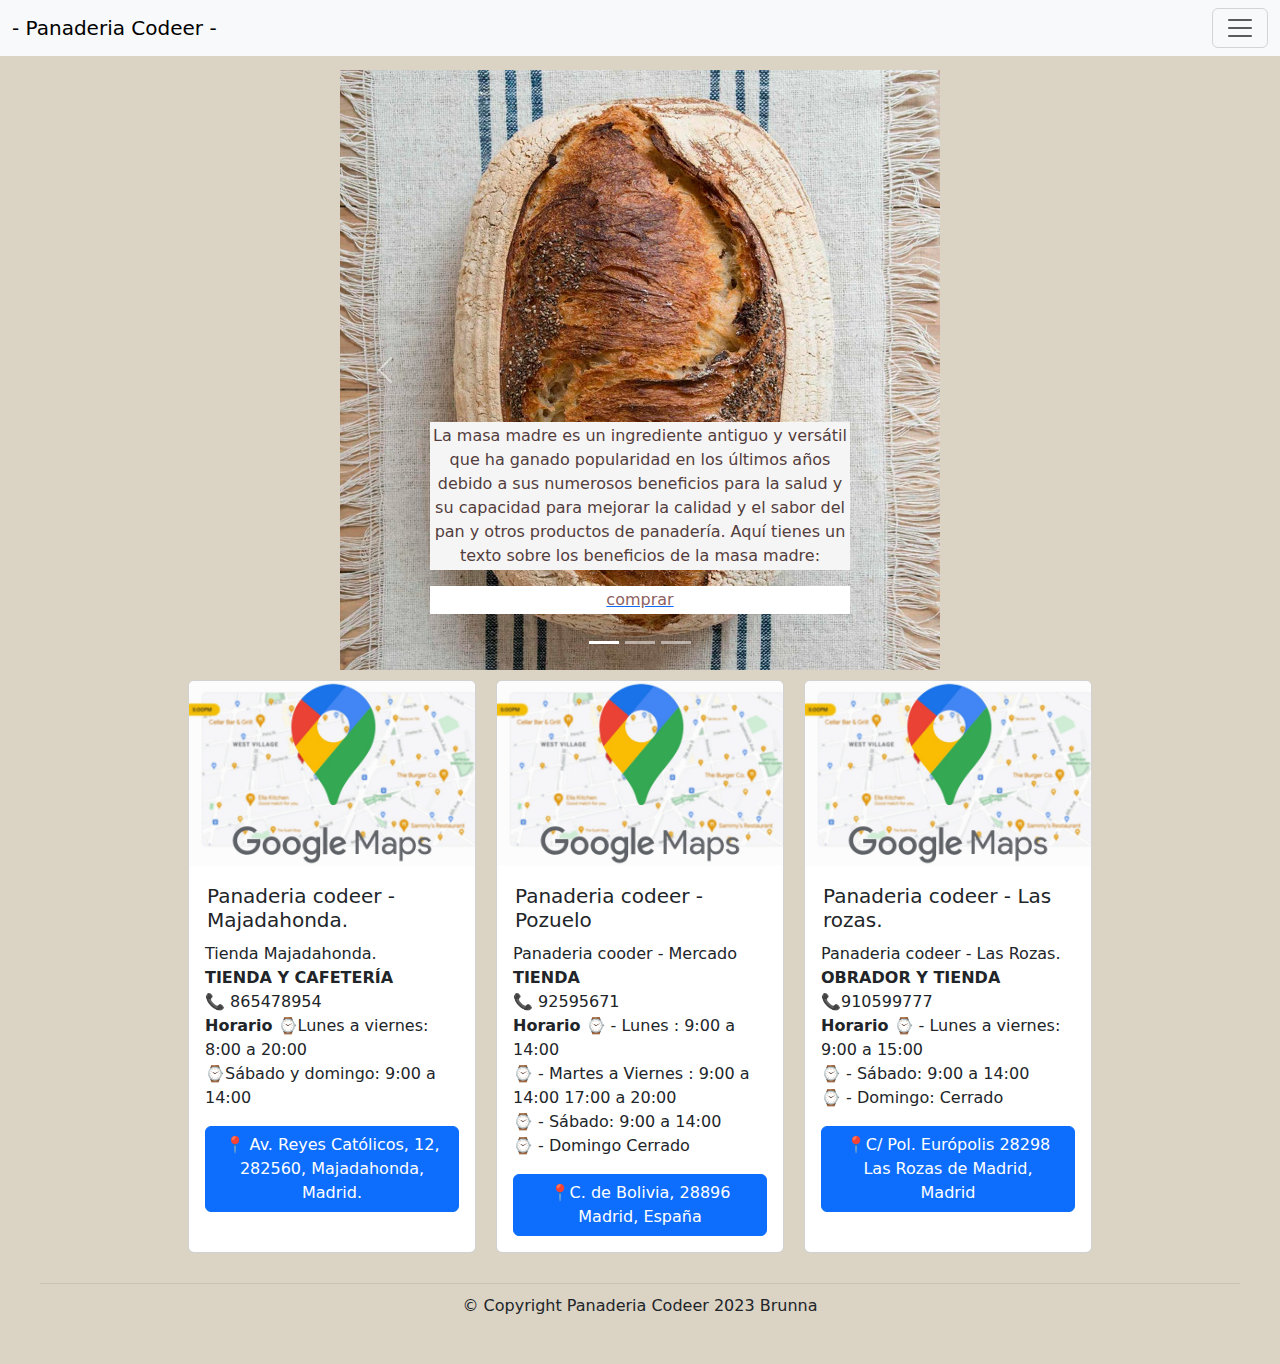
==== index.html @ db5e292a "subiendocodigoalgit" ====
<!DOCTYPE html>
<html lang="en">

<head>
    <meta charset="UTF-8">
    <meta http-equiv="X-UA-Compatible" content="IE=edge">
    <meta name="viewport" content="width=device-width, initial-scale=1.0">
    <title>Productos - Panaderia Codeer.</title>

    <link rel="stylesheet" href="https://cdn.jsdelivr.net/npm/bootstrap@5.0.2/dist/css/bootstrap.min.css">
    <link rel="stylesheet" href="style.css">

</head>

<body>
    <header>

        <!-- navbar -->
        <div class="caja" style="display: flex; justify-content: center;">
            <nav class="navbar navbar-light bg-light fixed-top">
                <div class="container-fluid">
                    <a class="navbar-brand" href="#" style="text-align: center;">
                        - Panaderia Codeer -</a>
                    <button class="navbar-toggler" type="button" data-bs-toggle="offcanvas"
                        data-bs-target="#offcanvasNavbar" aria-controls="offcanvasNavbar">
                        <span class="navbar-toggler-icon"></span>
                    </button>
                    <div class="offcanvas offcanvas-end" tabindex="-1" id="offcanvasNavbar"
                        aria-labelledby="offcanvasNavbarLabel">
                        <div class="offcanvas-header">

                            <button type="button" class="btn-close" data-bs-dismiss="offcanvas"
                                aria-label="Close"></button>
                        </div>
                        <div class="offcanvas-body">
                            <ul class="navbar-nav justify-content-end flex-grow-1 pe-3">
                                <li class="nav-item">
                                    <a class="nav-link active" aria-current="page" href="index.html">Inicio</a>
                                </li>
                                <li class="nav-item">
                                    <a class="nav-link" href="nuestrosproductos.html">Nuestros Productos.</a>
                                </li>
                                <li class="nav-item">
                                    <a class="nav-link" href="acercadenosotros.html">Acerca de nosotros</a>
                                </li>
                                <li class="nav-item">
                                    <a class="nav-link" href="contacto.html">Contacto</a>
                                </li>
                                <li class="nav-item">
                                    <a class="nav-link" href="opinionesdelcliente.html">Opiniones del cliente</a>
                                </li>
                            </ul>
                            <form class="d-flex" role="search">
                                <input class="form-control me-2" type="search" placeholder="Buscar" aria-label="Buscar">
                                <button class="btn btn-outline-success" type="submit">Buscar</button>
                            </form>
                        </div>
                    </div>
                </div>
            </nav>

        </div>

    </header>
    <main>
        <main>
            <div id="carouselExampleCaptions" class="carousel slide" data-bs-ride="carousel">
                <div class="carousel-indicators">
                    <button type="button" data-bs-target="#carouselExampleCaptions" data-bs-slide-to="0" class="active"
                        aria-current="true" aria-label="Slide 1"></button>
                    <button type="button" data-bs-target="#carouselExampleCaptions" data-bs-slide-to="1"
                        aria-label="Slide 2"></button>
                    <button type="button" data-bs-target="#carouselExampleCaptions" data-bs-slide-to="2"
                        aria-label="Slide 3"></button>
                </div>
                <div class="carousel-inner">
                    <div class="carousel-item active">
                        <img src="imagenes/Blanco02-1.jpg" class="d-block w-100" alt="...">
                        <div class="carousel-caption d-none d-md-block">
                            
                            <p class="producto-descripcion">La masa madre es un ingrediente antiguo y versátil que ha
                                ganado popularidad en los últimos años debido a sus numerosos beneficios para la salud y
                                su capacidad para mejorar la calidad y el sabor del pan y otros productos de panadería.
                                Aquí tienes un texto sobre los beneficios de la masa madre:</p>

                            <a
                                href="file:///home/brunna/Escritorio/coder%20house%20mi%20panaderia/nuestrosproductos.html">
                                <p class="producto-precio">comprar </p>
                            </a>

                        </div>
                    </div>

                    <div class="carousel-item">
                        <img src="imagenes/Blanco03-1.jpg" class="d-block w-100" alt="...">
                        <div class="carousel-caption d-none d-md-block">
                           
                            <p class="producto-descripcion">


                                Además de mejorar la digestibilidad, la masa madre también puede ayudar a reducir el índice glucémico de los alimentos horneados. Debido a la fermentación prolongada, los azúcares presentes en la harina son convertidos en ácido láctico y otros compuestos orgánicos. Esto significa que los alimentos elaborados con masa madre liberan gradualmente la glucosa en el torrente sanguíneo, evitando picos de azúcar en la sangre y proporcionando energía de manera más sostenida. Esto puede ser especialmente beneficioso para las personas con diabetes o que buscan mantener niveles estables de azúcar en la sangre.
                            </p>
                            <a
                                href="file:///home/brunna/Escritorio/coder%20house%20mi%20panaderia/nuestrosproductos.html">
                                <p class="producto-precio">comprar </p>
                            </a>
                        </div>
                    </div>
                    <div class="carousel-item">
                        <img src="imagenes/Blanco06-1.jpg" class="d-block w-100" alt="...">
                        <div class="carousel-caption d-none d-md-block">

                            <p class="producto-descripcion">Uno de los principales beneficios de utilizar masa madre en
                                la panadería es su capacidad para mejorar la digestibilidad de los alimentos. Durante la
                                fermentación, las bacterias y levaduras presentes en la masa madre producen enzimas que
                                descomponen los carbohidratos y las proteínas presentes en la harina. Esto hace que los
                                nutrientes sean más fáciles de absorber por nuestro organismo, lo que puede ser
                                especialmente beneficioso para aquellas personas que tienen sensibilidad al gluten o
                                problemas digestivos.</p>
                            <a
                                href="file:///home/brunna/Escritorio/coder%20house%20mi%20panaderia/nuestrosproductos.html">
                                <p class="producto-precio">comprar </p>
                            </a>
                        </div>
                    </div>
                </div>
                <button class="carousel-control-prev" type="button" data-bs-target="#carouselExampleCaptions"
                    data-bs-slide="prev">
                    <span class="carousel-control-prev-icon" aria-hidden="true"></span>
                    <span class="visually-hidden">Anterior</span>
                </button>
                <button class="carousel-control-next" type="button" data-bs-target="#carouselExampleCaptions"
                    data-bs-slide="next">
                    <span class="carousel-control-next-icon" aria-hidden="true"></span>
                    <span class="visually-hidden">Siguiente</span>
                </button>
            </div>
















            <!--tarjeta de ubicacion de tiendas -->

            <div class="ubicacion">
                <div class="card" style="width: 18rem;">
                    <img src="imagenes/google-maps.jpg" class="card-img-top" alt="...">
                    <div class="card-body">
                        <h5 class="card-title"> Panaderia codeer - Majadahonda. </h5>
                        <p class="card-text">

                            Tienda Majadahonda.<br>

                            <Strong>TIENDA Y CAFETERÍA</Strong> <br>



                            📞 865478954<br>

                            <strong>Horario</strong>

                            ⌚Lunes a viernes: 8:00 a 20:00 <br>

                            ⌚Sábado y domingo: 9:00 a 14:00<br>

                        </p>
                        <a href="https://www.google.com/maps?client=ubuntu-sn&hs=EXv&channel=fs&output=search&q=google+maps&entry=mc&sa=X&ved=2ahUKEwjfyeuF7sX_AhUhRKQEHTLAAh4Q0pQJegQIDRAB"
                            class="btn btn-primary">📍 Av. Reyes Católicos, 12, 282560,
                            Majadahonda, Madrid.</a>
                    </div>
                </div>
                <div class="card" style="width: 18rem;">
                    <img src="imagenes/google-maps.jpg" class="card-img-top" alt="...">
                    <div class="card-body">
                        <h5 class="card-title">Panaderia codeer - Pozuelo </h5>
                        <p class="card-text">


                            Panaderia cooder - Mercado

                            <strong>TIENDA</strong> <br>



                            📞 92595671 <br>


                            <strong>Horario</strong>
                            ⌚ - Lunes : 9:00 a 14:00<br>

                            ⌚ - Martes a Viernes : 9:00 a 14:00

                            17:00 a 20:00<br>

                            ⌚ - Sábado: 9:00 a 14:00<br>

                            ⌚ - Domingo Cerrado

                        </p>
                        <a href="https://www.google.com/maps?client=ubuntu-sn&hs=EXv&channel=fs&output=search&q=google+maps&entry=mc&sa=X&ved=2ahUKEwjfyeuF7sX_AhUhRKQEHTLAAh4Q0pQJegQIDRAB"
                            class="btn btn-primary">📍C. de Bolivia,
                            28896 Madrid, España</a>
                    </div>
                </div>
                <div class="card" style="width: 18rem;">
                    <img src="imagenes/google-maps.jpg" class="card-img-top" alt="...">
                    <div class="card-body">
                        <h5 class="card-title">Panaderia codeer - Las rozas.</h5>
                        <p class="card-text">

                            Panaderia codeer - Las Rozas.

                            <strong>OBRADOR Y TIENDA</strong> <br>




                            📞910599777 <br>

                            <strong>Horario</strong>
                            ⌚ - Lunes a viernes: 9:00 a 15:00 <br>


                            ⌚ - Sábado: 9:00 a 14:00 <br>


                            ⌚ - Domingo: Cerrado <br>


                        </p>
                        <a href="https://www.google.com/maps?client=ubuntu-sn&hs=EXv&channel=fs&output=search&q=google+maps&entry=mc&sa=X&ved=2ahUKEwjfyeuF7sX_AhUhRKQEHTLAAh4Q0pQJegQIDRAB"
                            class="btn btn-primary">📍C/ Pol. Európolis
                            28298 Las Rozas de Madrid, Madrid</a>
                    </div>
                </div>
            </div>










        </main>

        <footer>


            <div class="footer-container">
                <p>© Copyright Panaderia Codeer 2023 Brunna</p>
            </div>

        </footer>
        <script src="https://cdn.jsdelivr.net/npm/bootstrap@5.0.2/dist/js/bootstrap.min.js"></script>



</body>

</html>
---- style.css ----
/*añadir animaciones en  los h2*/

  @keyframes animateHeading {
    0% {
      opacity: 0;
      transform: scale(0.8);
    }
  
    100% {
      opacity: 1;
      transform: scale(1);
    }
  } 
  .heading-animation {
    text-align: center;
    margin: 0 auto;
  }
  /**fin de animacion**/

/* pagina principal y navbar*/
body {
    background-color: rgb(219, 212, 197);
    margin-top: 50px
  }
  
  
  .caja {
    background-color:  rgb(219, 212, 197);
    color: rgb(219, 212, 197);
    display: flex;
    justify-content: center;
    align-items: center;
    padding: 10px;
  }
  
 
  
  nav ul {
    list-style: none;
    margin: 0;
    padding: 0;
  }
 
  nav li {
    display: inline-block;
    margin-right: 20px;
  }
  
  nav li:last-child {
    margin-right: 0;
  }
  
  /* pagina principal y navbar*/

  /* animacion añadirda*/

  .ubicacion {
    display: flex;
    justify-content: center;
  }
  
  .card-container {
    display: flex;
    flex-wrap: wrap;
    justify-content: center;
  }
  
  .card {
    width: 18rem;
    margin: 10px;
  }
   
  h1 {
    font-size:xx-large;
    text-align: center;
  }
  .acerca-de-nosotros {
    display: flex;
    flex-direction: column;
    align-items: center;
  }
  
  
  
  .topico {
    margin: 20px;
    text-align: center;
  }
  
  .topico h2 {
    font-size: 24px;
    margin-bottom: 10px;
  }
  
  .topico p {
    font-size: 16px;
    line-height: 1.5;
  }
  .producto-descripcion{
  
    background-color: rgb(246, 245, 245);
    color: rgb(83, 61, 61);
    padding: 2px;
    
  }
  
  h5{
  
    background-color: rgb(255, 255, 255);
  color: rgb(141, 97, 97);
  padding: 2px;
  }
  .producto-precio{
    background-color: rgb(255, 255, 255);
    color: rgb(141, 97, 97);
    padding: 2px;
  }
  #carouselExampleCaptions {
    max-width: 600px; 
    margin: 0 auto; 
  }
  form {
    max-width: 400px;
    margin: 0 auto;
    background-color: #fff;
    padding: 20px;
    border-radius: 5px;
    box-shadow: 0 2px 5px rgba(0, 0, 0, 0.1);
  }
  
  label {
    display: block;
    margin-bottom: 5px;
    color: #555;
  }
  
  input[type="text"],
  input[type="email"],
  select,
  input[type="number"] {
    width: 100%;
    padding: 10px;
    margin-bottom: 15px;
    border: 1px solid #ccc;
    border-radius: 4px;
  }
  
  input[type="submit"] {
    background-color: #4caf50;
    color: #fff;
    border: none;
    padding: 10px 20px;
    border-radius: 4px;
    cursor: pointer;
  }
  
  input[type="submit"]:hover {
    background-color: #45a049;
  }

  .especial {
    display: flex;
    flex-direction: column;
    align-items: center;
    justify-content: center;
    height: 100vh;
    width: 100%;
    max-width: 600px;
    margin: 0 auto;
    padding: 2px;
    border: 5px solid rgb(151, 153, 132);
    border-radius: 10px;
    box-sizing: border-box;
    
  }
  
  
  
  .opniones {
    display: flex;
    justify-content: space-between;
  }
  .review-box {
    width: 30%;
    border: 1px solid gray;
    padding: 10px;
  }  
  
  footer {
    background-color:  rgb(219, 212, 197);
    padding: 20px 0;
  }
  
  .footer-container {
    max-width: 1200px;
    margin: 0 auto;
    border-top: 1px solid  rgb(203, 195, 175);
    padding: 10px;
    text-align: center;
  }
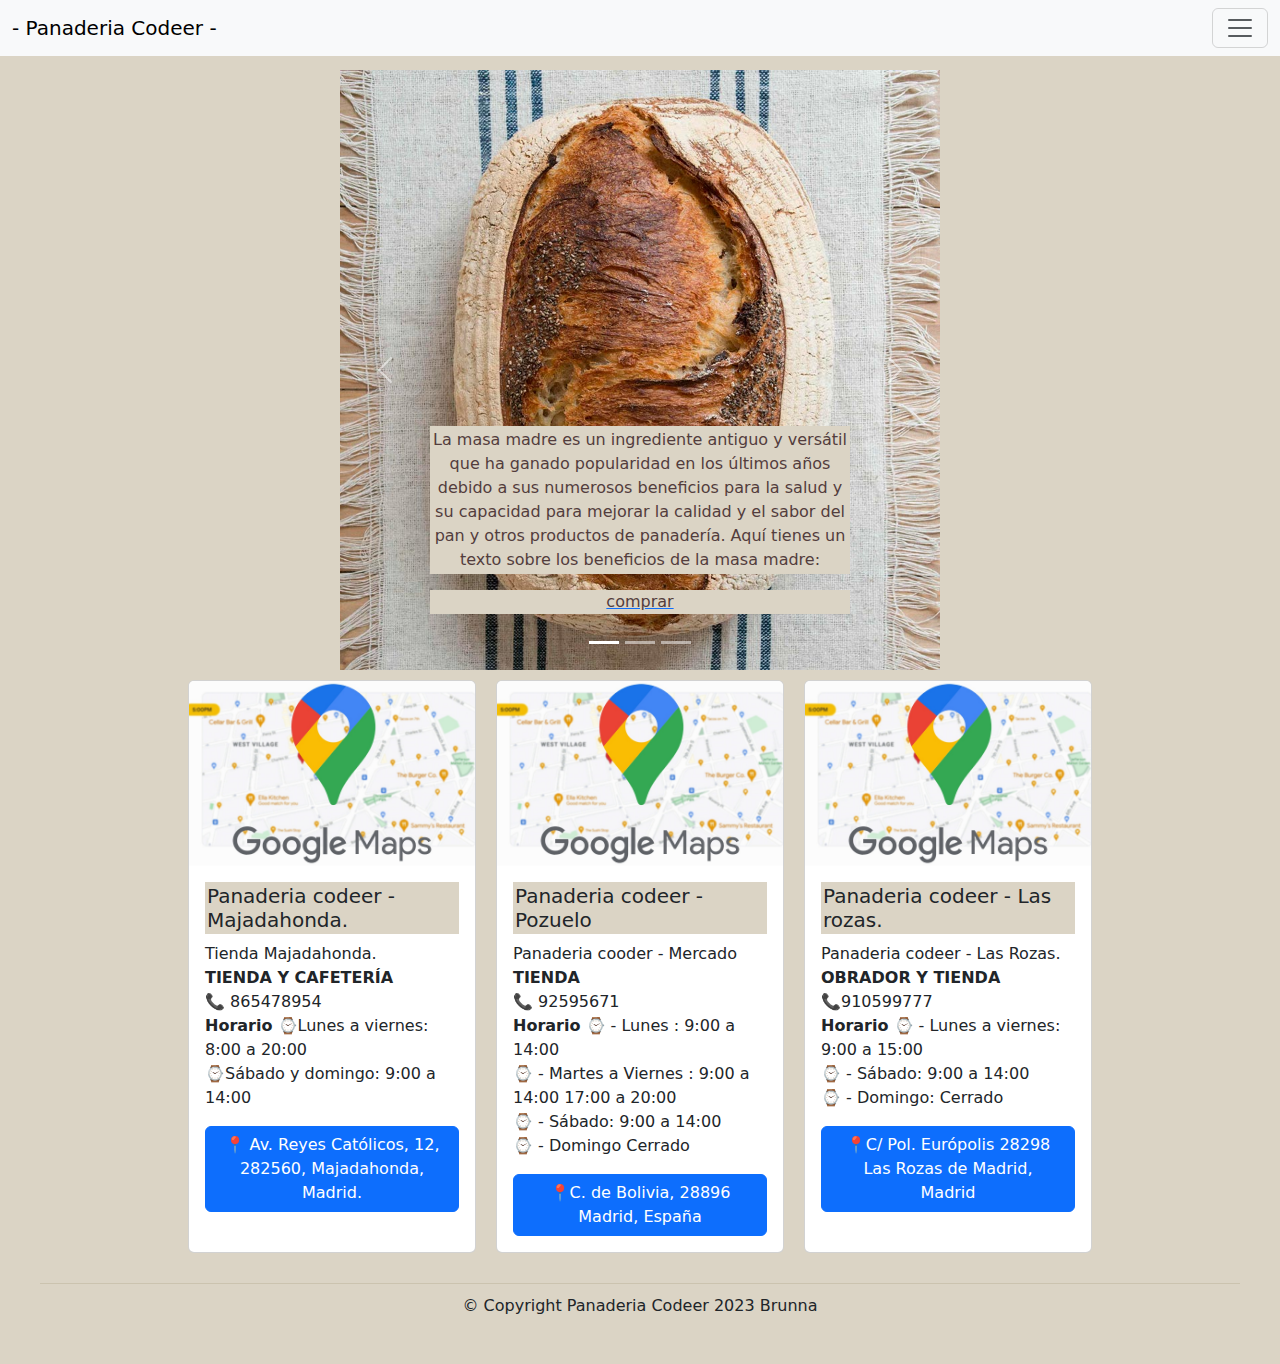
==== commit 8c842451: "agregando variables y nesting" ====
--- a/index.html
+++ b/index.html
@@ -8,7 +8,7 @@
     <title>Productos - Panaderia Codeer.</title>
 
     <link rel="stylesheet" href="https://cdn.jsdelivr.net/npm/bootstrap@5.0.2/dist/css/bootstrap.min.css">
-    <link rel="stylesheet" href="style.css">
+    <link rel="stylesheet" href="sass/style.css">
 
 </head>
 
--- a/sass/style.css
+++ b/sass/style.css
@@ -0,0 +1,189 @@
+@charset "UTF-8";
+/*aplicar variables*/
+/* pagina principal y navbar*/
+/*nesting en body*/
+body {
+  background-color: rgb(219, 212, 197);
+  margin-top: 50px;
+}
+body .caja {
+  background-color: rgb(219, 212, 197);
+  color: rgb(83, 61, 61);
+  display: flex;
+  justify-content: center;
+  align-items: center;
+  padding: 10px;
+}
+
+/*nesting en el navbar*/
+nav ul {
+  list-style: none;
+  margin: 0;
+  padding: 0;
+}
+nav li {
+  display: inline-block;
+  margin-right: 20px;
+}
+nav li:last-child {
+  margin-right: 0;
+}
+
+.ubicacion {
+  display: flex;
+  justify-content: center;
+}
+
+.card-container {
+  display: flex;
+  flex-wrap: wrap;
+  justify-content: center;
+}
+
+.card {
+  width: 18rem;
+  margin: 10px;
+}
+
+h1 {
+  font-size: xx-large;
+  text-align: center;
+}
+
+/*añadir animacion en el apartado acerca de nosostros*/
+.acerca-de-nosotros {
+  display: flex;
+  flex-direction: column;
+  align-items: center;
+}
+
+/* Definición de la animación */
+@keyframes slideIn {
+  0% {
+    opacity: 0;
+    transform: translateY(-20px);
+  }
+  100% {
+    opacity: 1;
+    transform: translateY(0);
+  }
+}
+/* Aplicar la animación al elemento */
+.heading-animation {
+  animation: slideIn 1s ease-in-out;
+}
+
+.topico {
+  margin: 20px;
+  text-align: center;
+}
+
+.topico h2 {
+  font-size: 24px;
+  margin-bottom: 10px;
+}
+
+.topico p {
+  font-size: 16px;
+  line-height: 1.5;
+}
+
+.producto-descripcion {
+  background-color: rgb(219, 212, 197);
+  color: rgb(83, 61, 61);
+  padding: 2px;
+}
+
+h5 {
+  background-color: rgb(219, 212, 197);
+  color: rgb(83, 61, 61);
+  padding: 2px;
+}
+
+.producto-precio {
+  background-color: rgb(219, 212, 197);
+  color: rgb(83, 61, 61);
+}
+
+#carouselExampleCaptions {
+  max-width: 600px;
+  margin: 0 auto;
+}
+
+form {
+  max-width: 400px;
+  margin: 0 auto;
+  background-color: #fff;
+  padding: 20px;
+  border-radius: 5px;
+  box-shadow: 0 2px 5px rgba(0, 0, 0, 0.1);
+}
+
+label {
+  display: block;
+  margin-bottom: 5px;
+  color: #555;
+}
+
+input[type=text],
+input[type=email],
+select,
+input[type=number] {
+  width: 100%;
+  padding: 10px;
+  margin-bottom: 15px;
+  border: 1px solid #ccc;
+  border-radius: 4px;
+}
+
+input[type=submit] {
+  background-color: #4caf50;
+  color: #fff;
+  border: none;
+  padding: 10px 20px;
+  border-radius: 4px;
+  cursor: pointer;
+}
+
+input[type=submit]:hover {
+  background-color: #45a049;
+}
+
+.especial {
+  display: flex;
+  flex-direction: column;
+  align-items: center;
+  justify-content: center;
+  height: 100vh;
+  width: 100%;
+  max-width: 600px;
+  margin: 0 auto;
+  padding: 2px;
+  border: 5px solid rgb(151, 153, 132);
+  border-radius: 10px;
+  box-sizing: border-box;
+}
+
+.opniones {
+  display: flex;
+  justify-content: space-between;
+}
+
+.review-box {
+  width: 30%;
+  border: 1px solid gray;
+  padding: 10px;
+}
+
+footer {
+  background-color: rgb(219, 212, 197);
+  padding: 20px 0;
+}
+
+.footer-container {
+  max-width: 1200px;
+  margin: 0 auto;
+  border-top: 1px solid rgb(203, 195, 175);
+  padding: 10px;
+  text-align: center;
+}/*# sourceMappingURL=style.css.map */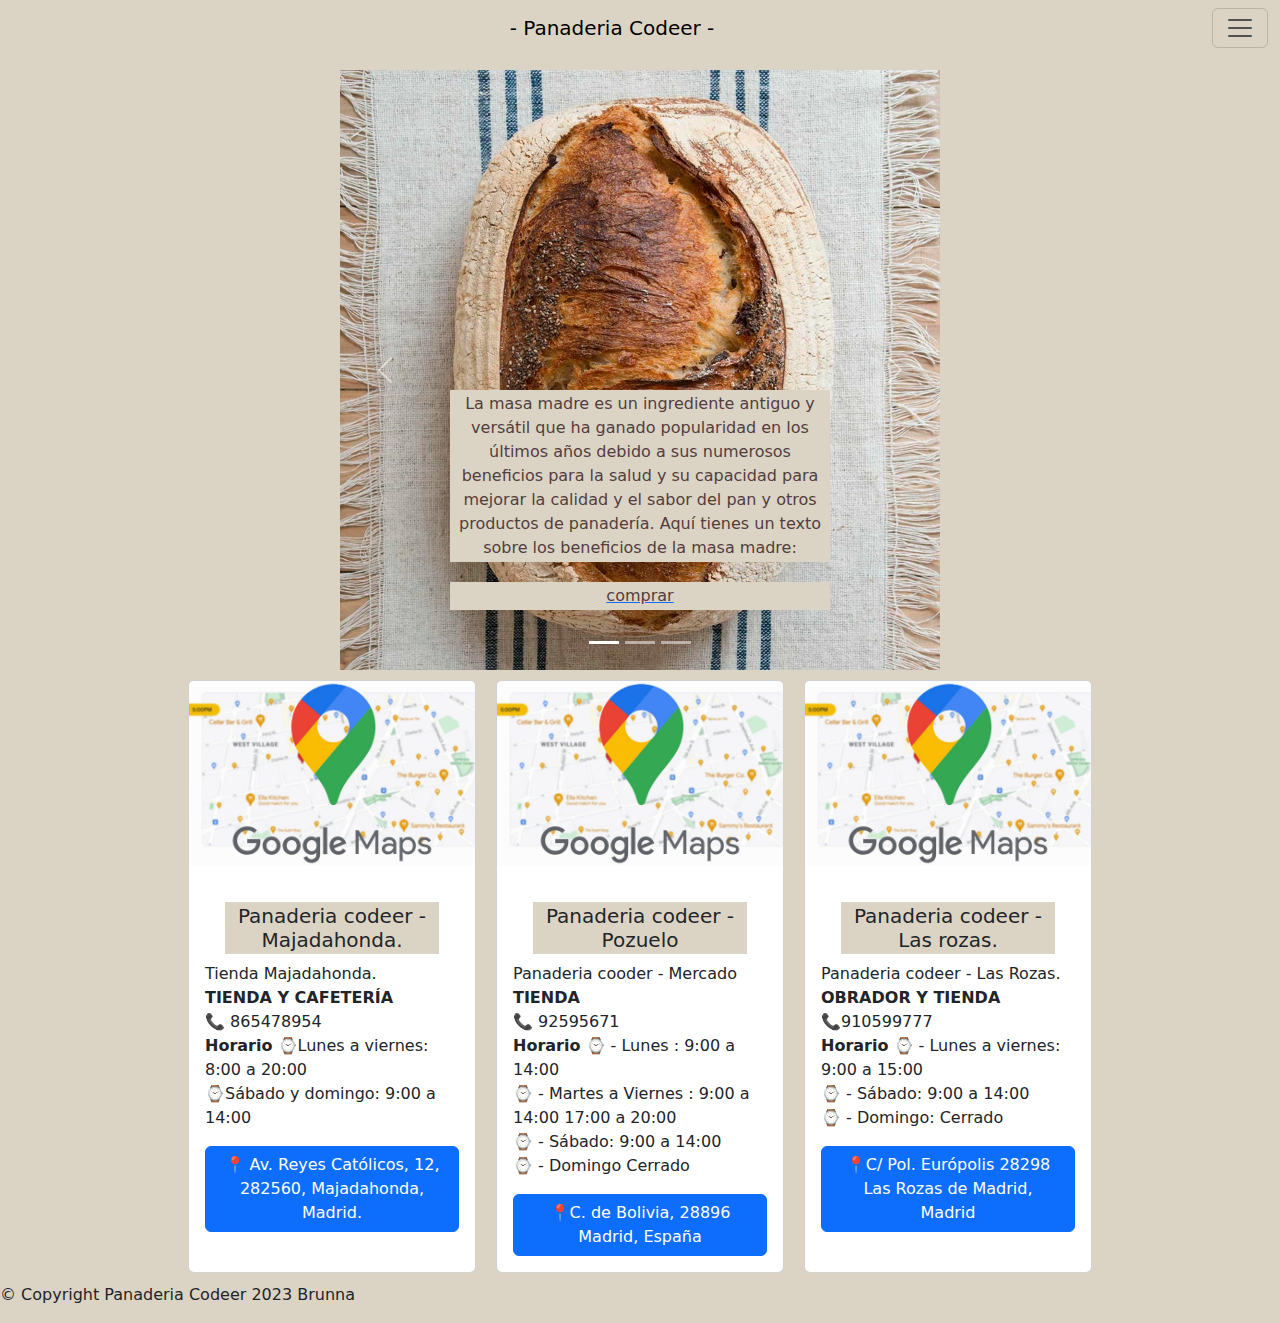
==== commit e12a8c1d: "adc" ====
--- a/index.html
+++ b/index.html
@@ -17,9 +17,9 @@
 
         <!-- navbar -->
         <div class="caja" style="display: flex; justify-content: center;">
-            <nav class="navbar navbar-light bg-light fixed-top">
+            <nav class="navbar navbar-light bg-beige fixed-top">
                 <div class="container-fluid">
-                    <a class="navbar-brand" href="#" style="text-align: center;">
+                    <a class="navbar-brand mx-auto" href="#" style="text-align: center;">
                         - Panaderia Codeer -</a>
                     <button class="navbar-toggler" type="button" data-bs-toggle="offcanvas"
                         data-bs-target="#offcanvasNavbar" aria-controls="offcanvasNavbar">
--- a/sass/style.css
+++ b/sass/style.css
@@ -16,6 +16,10 @@
 }
 
 /*nesting en el navbar*/
+.bg-beige {
+  background-color: rgb(219, 212, 197);
+}
+
 nav ul {
   list-style: none;
   margin: 0;
@@ -73,28 +77,31 @@
   animation: slideIn 1s ease-in-out;
 }
 
-.topico {
+.topico, .producto-descripcion,
+h5,
+.producto-precio {
   margin: 20px;
   text-align: center;
 }
 
-.topico h2 {
+.topico h2, .producto-descripcion h2,
+h5 h2,
+.producto-precio h2 {
   font-size: 24px;
   margin-bottom: 10px;
 }
 
-.topico p {
+.topico p, .producto-descripcion p,
+h5 p,
+.producto-precio p {
   font-size: 16px;
   line-height: 1.5;
 }
 
-.producto-descripcion {
-  background-color: rgb(219, 212, 197);
-  color: rgb(83, 61, 61);
-  padding: 2px;
-}
-
-h5 {
+/*extends*/
+.producto-descripcion,
+h5,
+.producto-precio {
   background-color: rgb(219, 212, 197);
   color: rgb(83, 61, 61);
   padding: 2px;
@@ -116,74 +123,5 @@
   background-color: #fff;
   padding: 20px;
   border-radius: 5px;
-  box-shadow: 0 2px 5px rgba(0, 0, 0, 0.1);
-}
-
-label {
-  display: block;
-  margin-bottom: 5px;
-  color: #555;
-}
-
-input[type=text],
-input[type=email],
-select,
-input[type=number] {
-  width: 100%;
-  padding: 10px;
-  margin-bottom: 15px;
-  border: 1px solid #ccc;
-  border-radius: 4px;
-}
-
-input[type=submit] {
-  background-color: #4caf50;
-  color: #fff;
-  border: none;
-  padding: 10px 20px;
-  border-radius: 4px;
-  cursor: pointer;
-}
-
-input[type=submit]:hover {
-  background-color: #45a049;
-}
-
-.especial {
-  display: flex;
-  flex-direction: column;
-  align-items: center;
-  justify-content: center;
-  height: 100vh;
-  width: 100%;
-  max-width: 600px;
-  margin: 0 auto;
-  padding: 2px;
-  border: 5px solid rgb(151, 153, 132);
-  border-radius: 10px;
-  box-sizing: border-box;
-}
-
-.opniones {
-  display: flex;
-  justify-content: space-between;
-}
-
-.review-box {
-  width: 30%;
-  border: 1px solid gray;
-  padding: 10px;
-}
-
-footer {
-  background-color: rgb(219, 212, 197);
-  padding: 20px 0;
-}
-
-.footer-container {
-  max-width: 1200px;
-  margin: 0 auto;
-  border-top: 1px solid rgb(203, 195, 175);
-  padding: 10px;
-  text-align: center;
+  box-shadow: 0 2px 5px black;
 }/*# sourceMappingURL=style.css.map */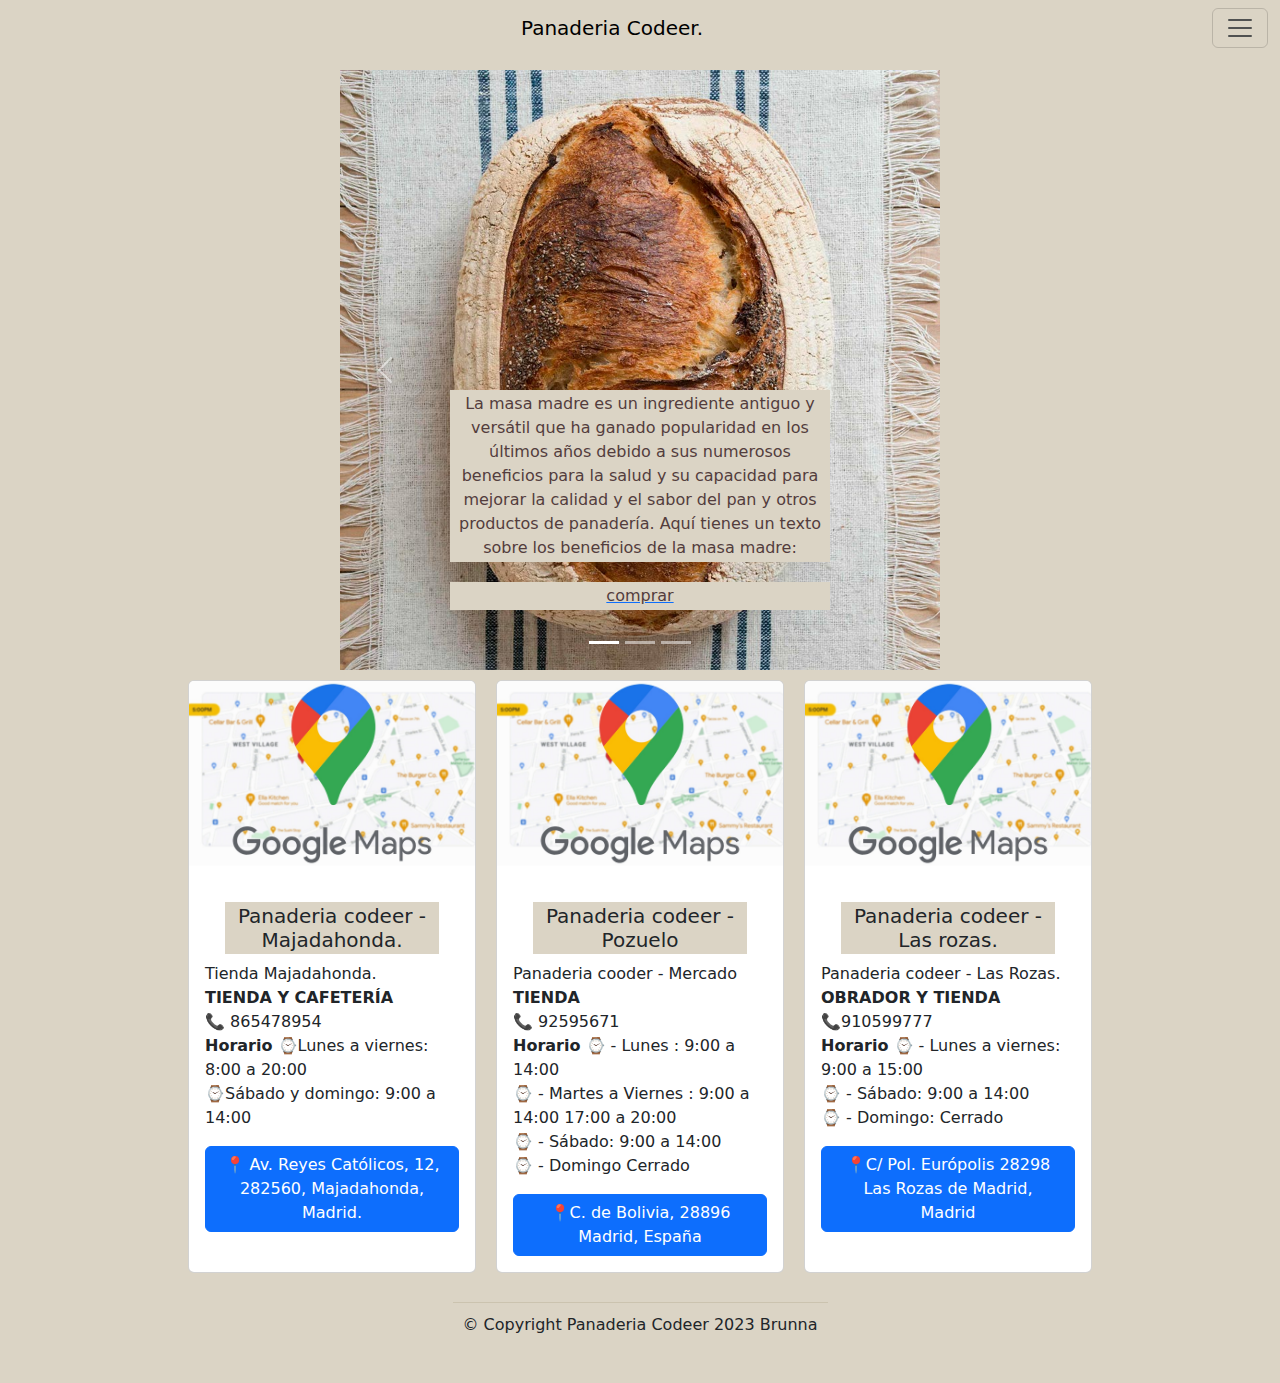
==== commit 131d6ee3: "arreglocss" ====
--- a/index.html
+++ b/index.html
@@ -5,7 +5,7 @@
     <meta charset="UTF-8">
     <meta http-equiv="X-UA-Compatible" content="IE=edge">
     <meta name="viewport" content="width=device-width, initial-scale=1.0">
-    <title>Productos - Panaderia Codeer.</title>
+    <title>Panaderia Codeer.</title>
 
     <link rel="stylesheet" href="https://cdn.jsdelivr.net/npm/bootstrap@5.0.2/dist/css/bootstrap.min.css">
     <link rel="stylesheet" href="sass/style.css">
@@ -20,7 +20,7 @@
             <nav class="navbar navbar-light bg-beige fixed-top">
                 <div class="container-fluid">
                     <a class="navbar-brand mx-auto" href="#" style="text-align: center;">
-                        - Panaderia Codeer -</a>
+                         Panaderia Codeer.</a>
                     <button class="navbar-toggler" type="button" data-bs-toggle="offcanvas"
                         data-bs-target="#offcanvasNavbar" aria-controls="offcanvasNavbar">
                         <span class="navbar-toggler-icon"></span>
@@ -84,7 +84,7 @@
                                 Aquí tienes un texto sobre los beneficios de la masa madre:</p>
 
                             <a
-                                href="file:///home/brunna/Escritorio/coder%20house%20mi%20panaderia/nuestrosproductos.html">
+                                href="file:///home/brunna/Escritorio/mipanaderiacoder01/nuestrosproductos.html">
                                 <p class="producto-precio">comprar </p>
                             </a>
 
@@ -101,7 +101,7 @@
                                 Además de mejorar la digestibilidad, la masa madre también puede ayudar a reducir el índice glucémico de los alimentos horneados. Debido a la fermentación prolongada, los azúcares presentes en la harina son convertidos en ácido láctico y otros compuestos orgánicos. Esto significa que los alimentos elaborados con masa madre liberan gradualmente la glucosa en el torrente sanguíneo, evitando picos de azúcar en la sangre y proporcionando energía de manera más sostenida. Esto puede ser especialmente beneficioso para las personas con diabetes o que buscan mantener niveles estables de azúcar en la sangre.
                             </p>
                             <a
-                                href="file:///home/brunna/Escritorio/coder%20house%20mi%20panaderia/nuestrosproductos.html">
+                                href="file:///home/brunna/Escritorio/mipanaderiacoder01/nuestrosproductos.html">
                                 <p class="producto-precio">comprar </p>
                             </a>
                         </div>
@@ -118,7 +118,7 @@
                                 especialmente beneficioso para aquellas personas que tienen sensibilidad al gluten o
                                 problemas digestivos.</p>
                             <a
-                                href="file:///home/brunna/Escritorio/coder%20house%20mi%20panaderia/nuestrosproductos.html">
+                                href="file:///home/brunna/Escritorio/mipanaderiacoder01/nuestrosproductos.html">
                                 <p class="producto-precio">comprar </p>
                             </a>
                         </div>
--- a/sass/style.css
+++ b/sass/style.css
@@ -124,4 +124,72 @@
   padding: 20px;
   border-radius: 5px;
   box-shadow: 0 2px 5px black;
+}
+
+.especial {
+  display: flex;
+  flex-direction: column;
+  align-items: center;
+  justify-content: center;
+  height: 120vh;
+  width: 100%;
+  max-width: 800px;
+  margin: 0 auto;
+  padding: 1px;
+  border: 12px solid rgb(219, 212, 197);
+  border-radius: 8px;
+  box-sizing: border-box;
+}
+.especial label {
+  display: block;
+  margin-bottom: 5px;
+  color: black;
+}
+.especial input[type=text],
+.especial input[type=email],
+.especial select,
+.especial input[type=number] {
+  width: 100%;
+  padding: 10px;
+  margin-bottom: 15px;
+  border: 1px solid #ccc;
+  border-radius: 4px;
+}
+.especial input[type=submit] {
+  background-color: #4caf50;
+  color: #fff;
+  border: none;
+  padding: 10px 20px;
+  border-radius: 4px;
+  cursor: pointer;
+}
+.especial input[type=submit]:hover {
+  background-color: #45a049;
+}
+
+.opniones {
+  display: flex;
+  justify-content: space-between;
+}
+
+.review-box {
+  width: 30%;
+  border: 1px solid gray;
+  padding: 10px;
+}
+
+footer {
+  background-color: rgb(219, 212, 197);
+  padding: 20px 0;
+  display: flex;
+  justify-content: center;
+  align-items: center;
+  height: 100px; /* Ajusta la altura según tus necesidades */
+}
+footer .footer-container {
+  max-width: 1200px;
+  margin: 0 auto;
+  border-top: 1px solid rgb(203, 195, 175);
+  padding: 10px;
+  text-align: center;
 }/*# sourceMappingURL=style.css.map */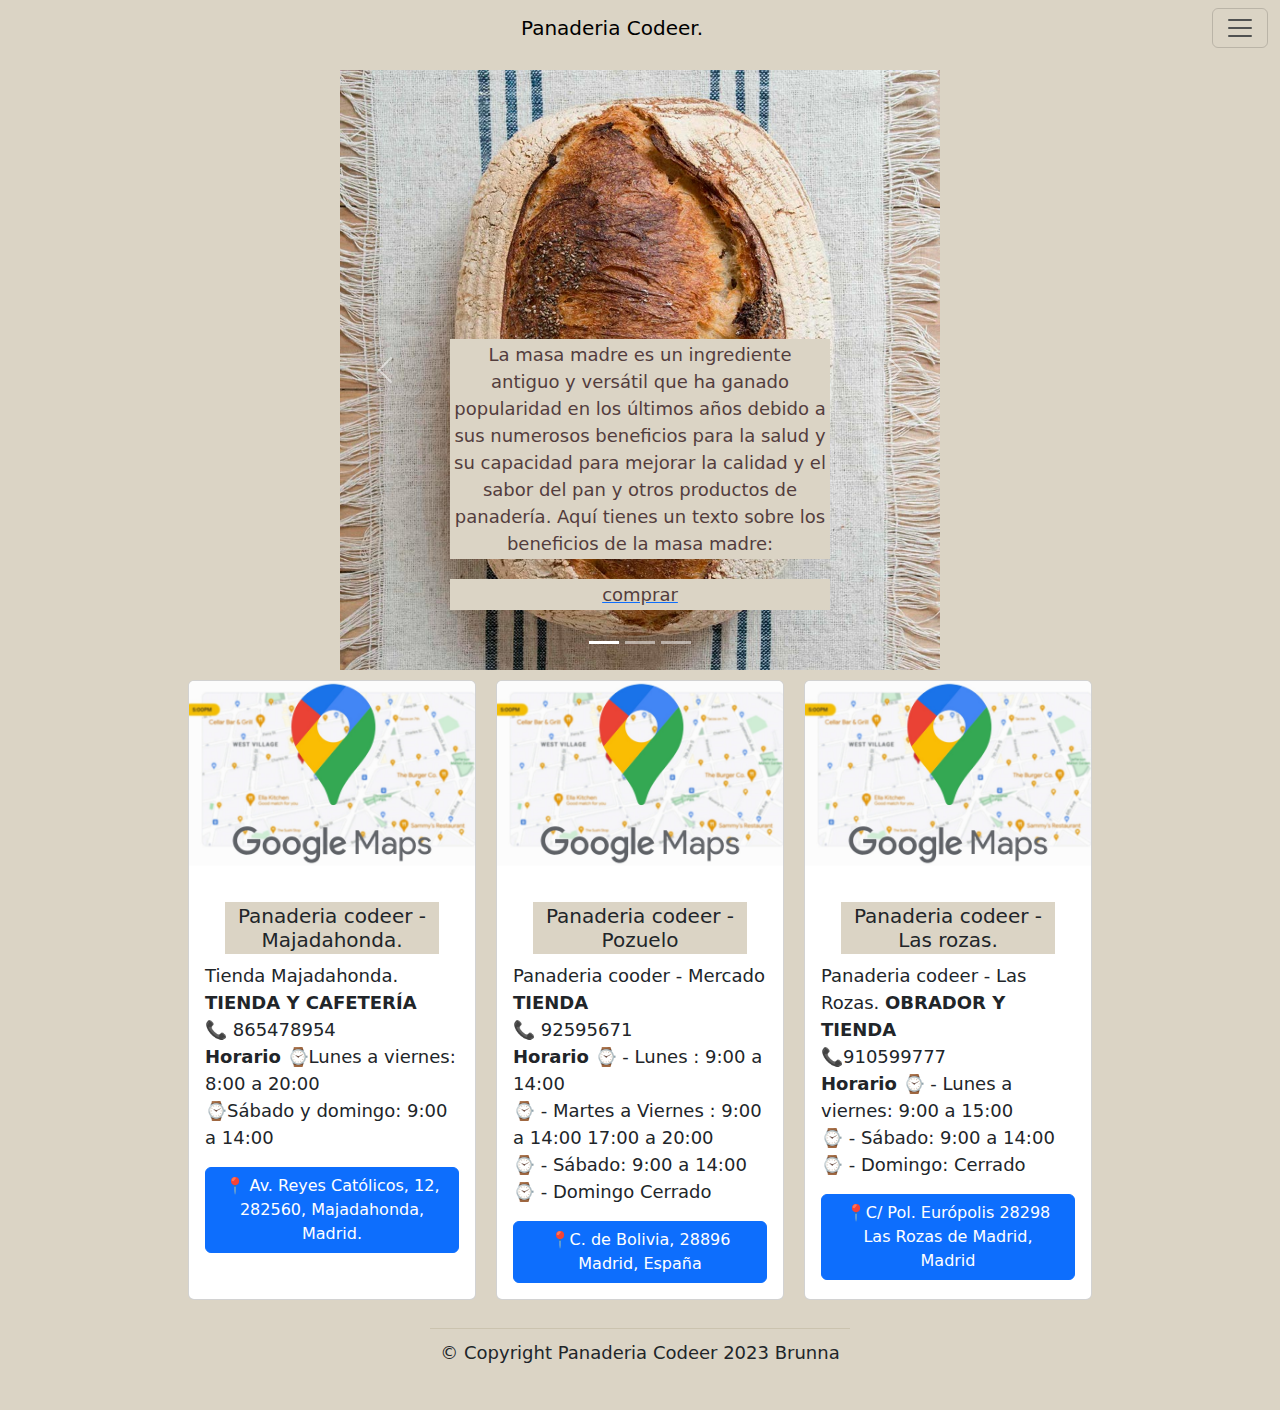
==== commit fdbbbbfa: "att" ====
--- a/index.html
+++ b/index.html
@@ -20,7 +20,7 @@
             <nav class="navbar navbar-light bg-beige fixed-top">
                 <div class="container-fluid">
                     <a class="navbar-brand mx-auto" href="#" style="text-align: center;">
-                         Panaderia Codeer.</a>
+                        Panaderia Codeer.</a>
                     <button class="navbar-toggler" type="button" data-bs-toggle="offcanvas"
                         data-bs-target="#offcanvasNavbar" aria-controls="offcanvasNavbar">
                         <span class="navbar-toggler-icon"></span>
@@ -77,14 +77,13 @@
                     <div class="carousel-item active">
                         <img src="imagenes/Blanco02-1.jpg" class="d-block w-100" alt="...">
                         <div class="carousel-caption d-none d-md-block">
-                            
+
                             <p class="producto-descripcion">La masa madre es un ingrediente antiguo y versátil que ha
                                 ganado popularidad en los últimos años debido a sus numerosos beneficios para la salud y
                                 su capacidad para mejorar la calidad y el sabor del pan y otros productos de panadería.
                                 Aquí tienes un texto sobre los beneficios de la masa madre:</p>
 
-                            <a
-                                href="file:///home/brunna/Escritorio/mipanaderiacoder01/nuestrosproductos.html">
+                            <a href="file:///home/brunna/Escritorio/mipanaderiacoder01/nuestrosproductos.html">
                                 <p class="producto-precio">comprar </p>
                             </a>
 
@@ -94,14 +93,20 @@
                     <div class="carousel-item">
                         <img src="imagenes/Blanco03-1.jpg" class="d-block w-100" alt="...">
                         <div class="carousel-caption d-none d-md-block">
-                           
+
                             <p class="producto-descripcion">
 
 
-                                Además de mejorar la digestibilidad, la masa madre también puede ayudar a reducir el índice glucémico de los alimentos horneados. Debido a la fermentación prolongada, los azúcares presentes en la harina son convertidos en ácido láctico y otros compuestos orgánicos. Esto significa que los alimentos elaborados con masa madre liberan gradualmente la glucosa en el torrente sanguíneo, evitando picos de azúcar en la sangre y proporcionando energía de manera más sostenida. Esto puede ser especialmente beneficioso para las personas con diabetes o que buscan mantener niveles estables de azúcar en la sangre.
+                                Además de mejorar la digestibilidad, la masa madre también puede ayudar a reducir el
+                                índice glucémico de los alimentos horneados. Debido a la fermentación prolongada, los
+                                azúcares presentes en la harina son convertidos en ácido láctico y otros compuestos
+                                orgánicos. Esto significa que los alimentos elaborados con masa madre liberan
+                                gradualmente la glucosa en el torrente sanguíneo, evitando picos de azúcar en la sangre
+                                y proporcionando energía de manera más sostenida. Esto puede ser especialmente
+                                beneficioso para las personas con diabetes o que buscan mantener niveles estables de
+                                azúcar en la sangre.
                             </p>
-                            <a
-                                href="file:///home/brunna/Escritorio/mipanaderiacoder01/nuestrosproductos.html">
+                            <a href="file:///home/brunna/Escritorio/mipanaderiacoder01/nuestrosproductos.html">
                                 <p class="producto-precio">comprar </p>
                             </a>
                         </div>
@@ -117,8 +122,7 @@
                                 nutrientes sean más fáciles de absorber por nuestro organismo, lo que puede ser
                                 especialmente beneficioso para aquellas personas que tienen sensibilidad al gluten o
                                 problemas digestivos.</p>
-                            <a
-                                href="file:///home/brunna/Escritorio/mipanaderiacoder01/nuestrosproductos.html">
+                            <a href="file:///home/brunna/Escritorio/mipanaderiacoder01/nuestrosproductos.html">
                                 <p class="producto-precio">comprar </p>
                             </a>
                         </div>
@@ -154,7 +158,7 @@
             <!--tarjeta de ubicacion de tiendas -->
 
             <div class="ubicacion">
-                <div class="card" style="width: 18rem;">
+                <div class="card" >
                     <img src="imagenes/google-maps.jpg" class="card-img-top" alt="...">
                     <div class="card-body">
                         <h5 class="card-title"> Panaderia codeer - Majadahonda. </h5>
--- a/sass/style.css
+++ b/sass/style.css
@@ -1,4 +1,34 @@
 @charset "UTF-8";
+/* Estilos generales que se aplican a todas las pantallas */
+/* ... */
+
+/* Media query para pantallas de hasta 600px de ancho */
+@media only screen and (max-width: 600px) {
+  /* Estilos específicos para pantallas de hasta 600px de ancho */
+  /* Por ejemplo, puedes cambiar el tamaño de los elementos, la disposición, etc. */
+  body {
+    font-size: 14px;
+  }
+}
+
+/* Media query para pantallas de 601px a 1024px de ancho */
+@media only screen and (min-width: 601px) and (max-width: 1024px) {
+  /* Estilos específicos para pantallas de 601px a 1024px de ancho */
+  /* Por ejemplo, puedes ajustar la cantidad de columnas, el tamaño de las imágenes, etc. */
+  body {
+    font-size: 16px;
+  }
+}
+
+/* Media query para pantallas de 1025px de ancho en adelante */
+@media only screen and (min-width: 1025px) {
+  /* Estilos específicos para pantallas de 1025px de ancho en adelante */
+  /* Por ejemplo, puedes cambiar la distribución del contenido, el tamaño de la fuente, etc. */
+  body {
+    font-size: 18px;
+  }
+}
+
 /*aplicar variables*/
 /* pagina principal y navbar*/
 /*nesting en body*/
@@ -123,7 +153,8 @@
   background-color: #fff;
   padding: 20px;
   border-radius: 5px;
-  box-shadow: 0 2px 5px black;
+  box-shadow: 0 2px 5px rgb(219, 212, 197);
+  margin-bottom: 2px;
 }
 
 .especial {
@@ -184,7 +215,8 @@
   display: flex;
   justify-content: center;
   align-items: center;
-  height: 100px; /* Ajusta la altura según tus necesidades */
+  height: 100px;
+  /* Ajusta la altura según tus necesidades */
 }
 footer .footer-container {
   max-width: 1200px;
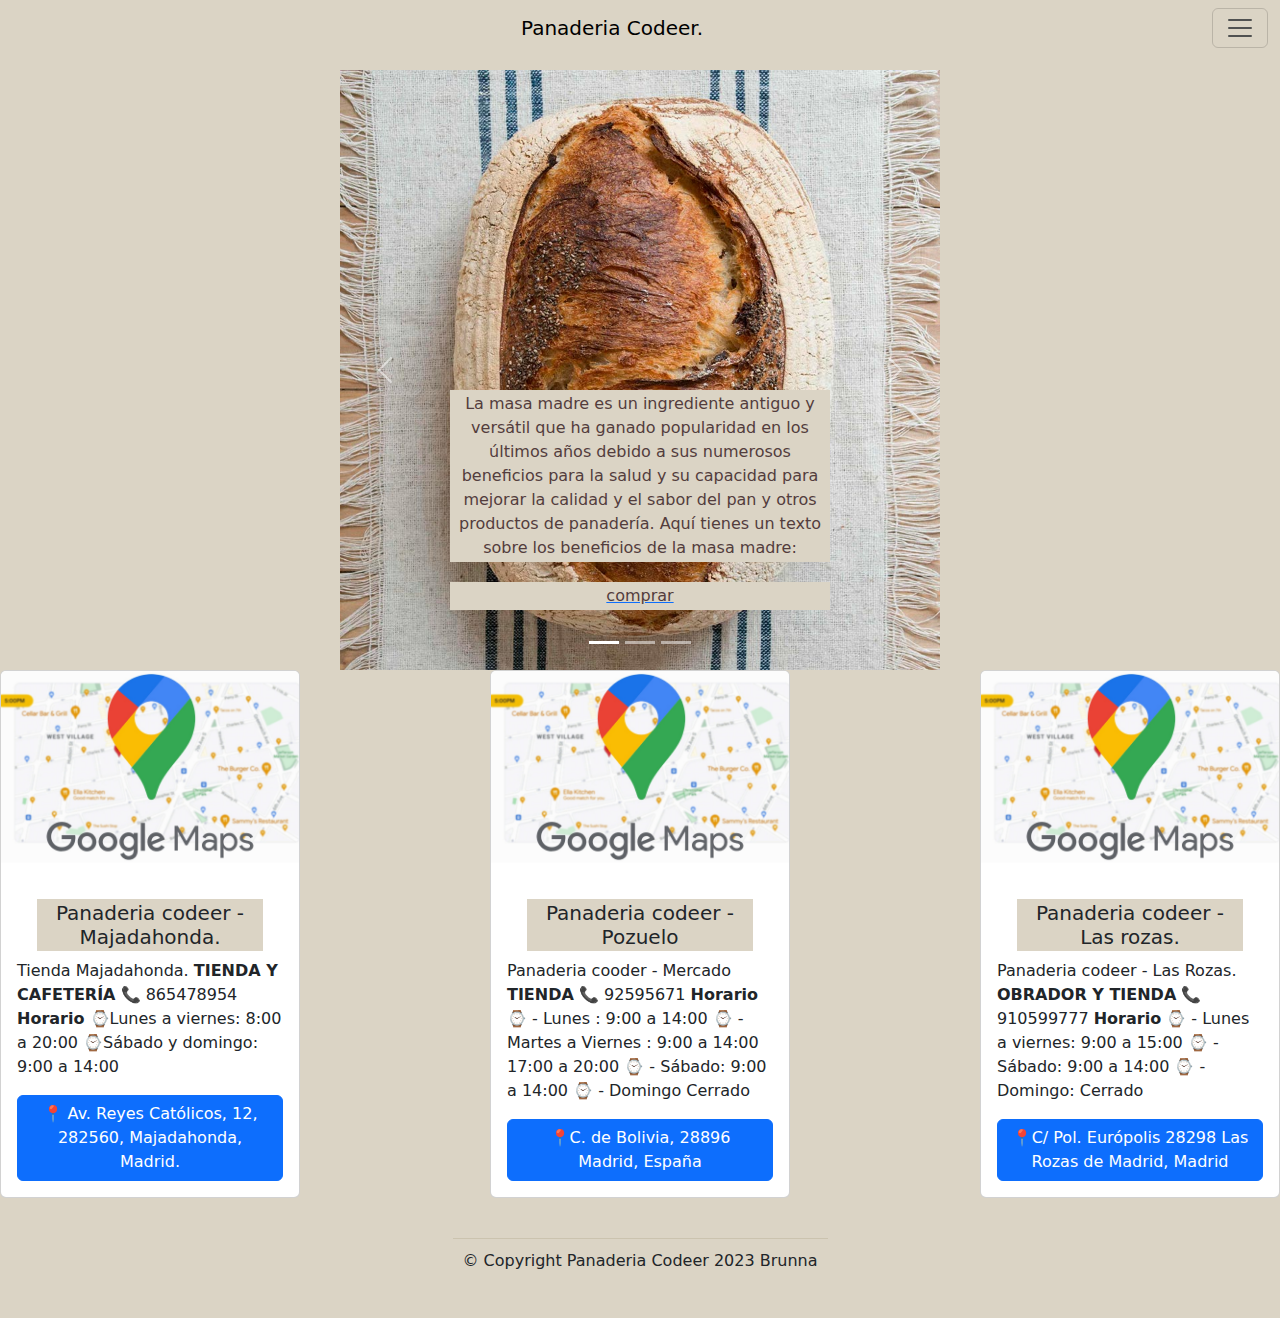
==== commit a747e61c: "atualizacao" ====
--- a/index.html
+++ b/index.html
@@ -60,6 +60,7 @@
             </nav>
 
         </div>
+        <meta name="viewport" content="width=device-width, initial-scale=1.0">
 
     </header>
     <main>
@@ -159,14 +160,14 @@
 
             <div class="ubicacion">
                 <div class="card" >
-                    <img src="imagenes/google-maps.jpg" class="card-img-top" alt="...">
+                    <img src="imagenes/google-maps.jpg" class="card-img-top" >
                     <div class="card-body">
                         <h5 class="card-title"> Panaderia codeer - Majadahonda. </h5>
                         <p class="card-text">
 
-                            Tienda Majadahonda.<br>
-
-                            <Strong>TIENDA Y CAFETERÍA</Strong> <br>
+                            Tienda Majadahonda.
+
+                            <Strong>TIENDA Y CAFETERÍA</Strong> 
 
 
 
@@ -174,9 +175,9 @@
 
                             <strong>Horario</strong>
 
-                            ⌚Lunes a viernes: 8:00 a 20:00 <br>
-
-                            ⌚Sábado y domingo: 9:00 a 14:00<br>
+                            ⌚Lunes a viernes: 8:00 a 20:00 
+
+                            ⌚Sábado y domingo: 9:00 a 14:00
 
                         </p>
                         <a href="https://www.google.com/maps?client=ubuntu-sn&hs=EXv&channel=fs&output=search&q=google+maps&entry=mc&sa=X&ved=2ahUKEwjfyeuF7sX_AhUhRKQEHTLAAh4Q0pQJegQIDRAB"
@@ -184,8 +185,8 @@
                             Majadahonda, Madrid.</a>
                     </div>
                 </div>
-                <div class="card" style="width: 18rem;">
-                    <img src="imagenes/google-maps.jpg" class="card-img-top" alt="...">
+                <div class="card">
+                    <img src="imagenes/google-maps.jpg" class="card-img-top">
                     <div class="card-body">
                         <h5 class="card-title">Panaderia codeer - Pozuelo </h5>
                         <p class="card-text">
@@ -193,21 +194,21 @@
 
                             Panaderia cooder - Mercado
 
-                            <strong>TIENDA</strong> <br>
-
-
-
-                            📞 92595671 <br>
+                            <strong>TIENDA</strong>
+
+
+
+                            📞 92595671 
 
 
                             <strong>Horario</strong>
-                            ⌚ - Lunes : 9:00 a 14:00<br>
+                            ⌚ - Lunes : 9:00 a 14:00
 
                             ⌚ - Martes a Viernes : 9:00 a 14:00
 
-                            17:00 a 20:00<br>
-
-                            ⌚ - Sábado: 9:00 a 14:00<br>
+                            17:00 a 20:00
+
+                            ⌚ - Sábado: 9:00 a 14:00
 
                             ⌚ - Domingo Cerrado
 
@@ -217,29 +218,29 @@
                             28896 Madrid, España</a>
                     </div>
                 </div>
-                <div class="card" style="width: 18rem;">
-                    <img src="imagenes/google-maps.jpg" class="card-img-top" alt="...">
+                <div class="card">
+                    <img src="imagenes/google-maps.jpg" class="card-img-top">
                     <div class="card-body">
                         <h5 class="card-title">Panaderia codeer - Las rozas.</h5>
                         <p class="card-text">
 
                             Panaderia codeer - Las Rozas.
 
-                            <strong>OBRADOR Y TIENDA</strong> <br>
-
-
-
-
-                            📞910599777 <br>
+                            <strong>OBRADOR Y TIENDA</strong>
+
+
+
+
+                            📞910599777 
 
                             <strong>Horario</strong>
-                            ⌚ - Lunes a viernes: 9:00 a 15:00 <br>
-
-
-                            ⌚ - Sábado: 9:00 a 14:00 <br>
-
-
-                            ⌚ - Domingo: Cerrado <br>
+                            ⌚ - Lunes a viernes: 9:00 a 15:00
+
+
+                            ⌚ - Sábado: 9:00 a 14:00 
+
+
+                            ⌚ - Domingo: Cerrado 
 
 
                         </p>
--- a/sass/style.css
+++ b/sass/style.css
@@ -1,33 +1,3 @@
-@charset "UTF-8";
-/* Estilos generales que se aplican a todas las pantallas */
-/* ... */
-
-/* Media query para pantallas de hasta 600px de ancho */
-@media only screen and (max-width: 600px) {
-  /* Estilos específicos para pantallas de hasta 600px de ancho */
-  /* Por ejemplo, puedes cambiar el tamaño de los elementos, la disposición, etc. */
-  body {
-    font-size: 14px;
-  }
-}
-
-/* Media query para pantallas de 601px a 1024px de ancho */
-@media only screen and (min-width: 601px) and (max-width: 1024px) {
-  /* Estilos específicos para pantallas de 601px a 1024px de ancho */
-  /* Por ejemplo, puedes ajustar la cantidad de columnas, el tamaño de las imágenes, etc. */
-  body {
-    font-size: 16px;
-  }
-}
-
-/* Media query para pantallas de 1025px de ancho en adelante */
-@media only screen and (min-width: 1025px) {
-  /* Estilos específicos para pantallas de 1025px de ancho en adelante */
-  /* Por ejemplo, puedes cambiar la distribución del contenido, el tamaño de la fuente, etc. */
-  body {
-    font-size: 18px;
-  }
-}
 
 /*aplicar variables*/
 /* pagina principal y navbar*/
@@ -63,21 +33,60 @@
   margin-right: 0;
 }
 
-.ubicacion {
-  display: flex;
-  justify-content: center;
-}
-
-.card-container {
-  display: flex;
-  flex-wrap: wrap;
-  justify-content: center;
-}
-
+
+    .ubicacion {
+        display: flex;
+        flex-wrap: wrap;
+        justify-content: space-between;
+    }
+
+    .card {
+        width: 100%;
+        max-width: 300px;
+        margin-bottom: 20px;
+    }
+
+    @media screen and (min-width: 768px) {
+        
+        .card {
+            flex-basis: calc(33.33% - 20px);
+        }
+    }
+
+/* Estilos base para las cards */
 .card {
-  width: 18rem;
-  margin: 10px;
-}
+  width: 100%;
+  max-width: 300px;
+  margin-bottom: 20px;
+}
+
+/* Media query para pantallas medianas y grandes */
+@media screen and (min-width: 768px) {
+  .ubicacion {
+    display: flex;
+    justify-content: space-between;
+  }
+
+  /* Ajustar el tamaño de las cards para que se muestren en una fila */
+  .card {
+    flex-basis: calc(33.33% - 20px);
+  }
+}
+
+/* Media query para pantallas pequeñas */
+@media screen and (max-width: 767px) {
+  .ubicacion {
+    flex-direction: column;
+    align-items: center;
+  }
+
+  /* Ajustar el tamaño de las cards para que se muestren en una columna */
+  .card {
+    flex-basis: 100%;
+    max-width: 100%;
+  }
+}
+
 
 h1 {
   font-size: xx-large;
@@ -224,4 +233,4 @@
   border-top: 1px solid rgb(203, 195, 175);
   padding: 10px;
   text-align: center;
-}/*# sourceMappingURL=style.css.map */+}